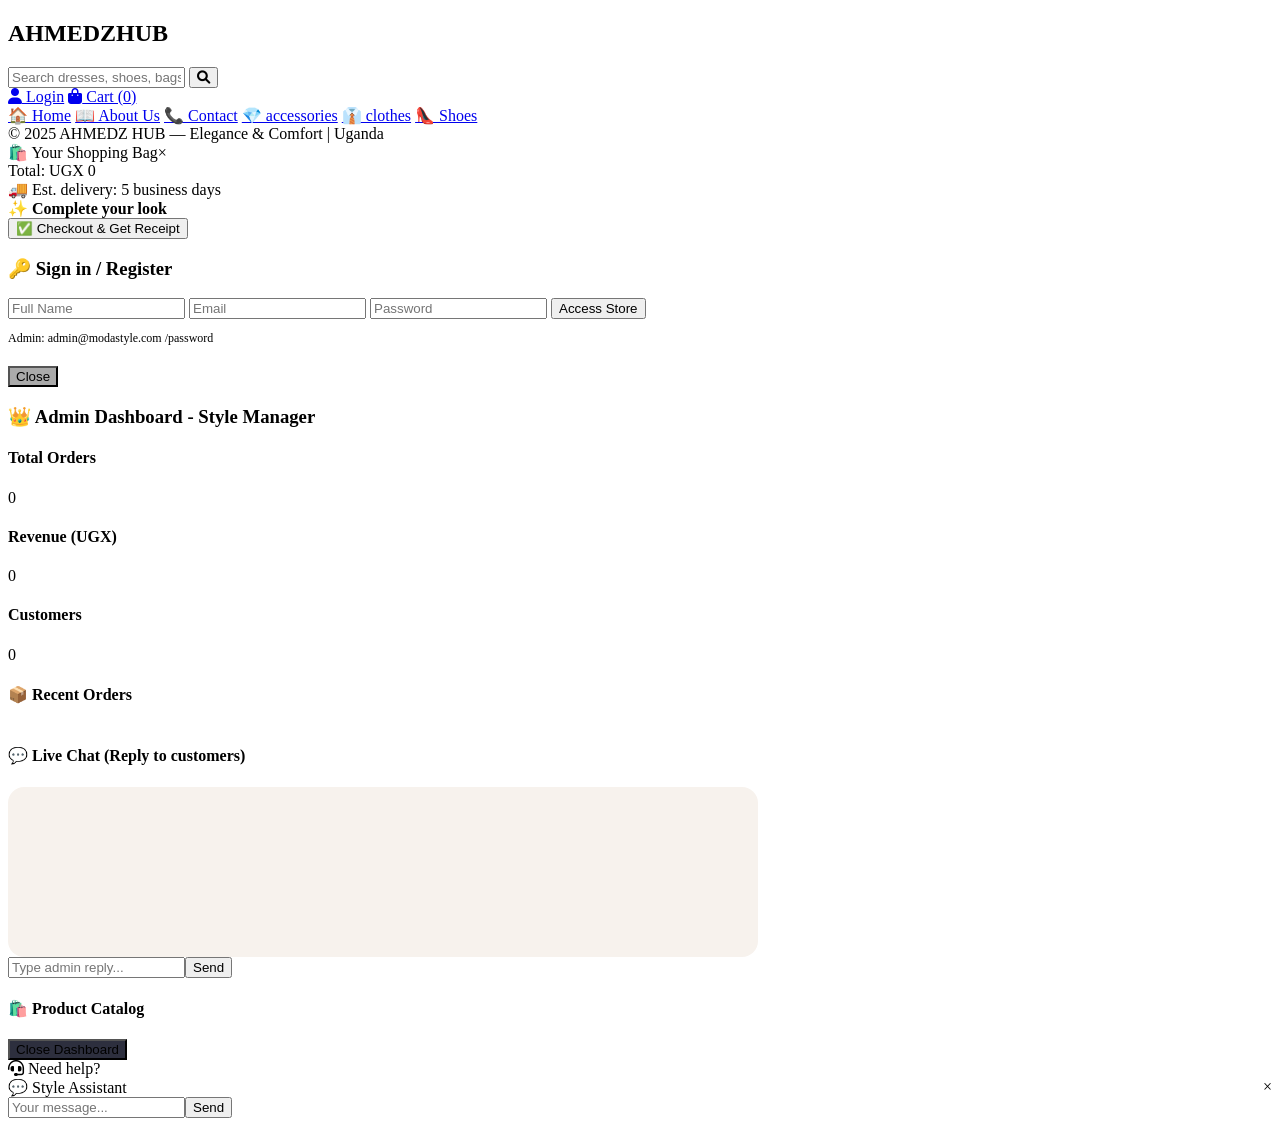
==== index.html @ 2067acc4 "Add files via upload" ====
<!DOCTYPE html>
<html lang="en">
<head>
  <meta charset="UTF-8">
  <meta name="viewport" content="width=device-width, initial-scale=1.0, user-scalable=yes">
  <title>AHMEDZ HUB | Fashion & Lifestyle</title>
  <link rel="stylesheet" href="https://cdnjs.cloudflare.com/ajax/libs/font-awesome/6.0.0-beta3/css/all.min.css">
  <link href="https://fonts.googleapis.com/css2?family=Inter:opsz,wght@14..32,300;400;500;600;700;800&display=swap" rel="stylesheet">
  <link rel="stylesheet" href="style.css">
</head>
<body>


<div class="main-header">
  <div class="logo"><h2>AHMEDZ<span>HUB</span></h2></div>
  <div class="search-bar">
    <input type="text" id="searchInput" placeholder="Search dresses, shoes, bags...">
    <button id="searchBtn"><i class="fas fa-search"></i></button>
  </div>
  <div class="user-actions">
    <a href="#" id="loginBtn"><i class="fas fa-user"></i> <span id="userNameDisplay">Login</span></a>
    <a href="#" id="cartIconBtn"><i class="fas fa-shopping-bag"></i> Cart (<span id="cartCount">0</span>)</a>
  </div>
</div>
<div class="nav-links">
  <a href="#" data-page="home">🏠 Home</a>
  <a href="#" data-page="about">📖 About Us</a>
  <a href="#" data-page="contact">📞 Contact</a>
  <a href="#" data-category="accessories">💎 accessories</a>
  <a href="#" data-category="clothes">👔 clothes</a>
  <a href="#" data-category="shoes">👠 Shoes</a>
  <a href="#" id="adminDashboardLink" style="display:none;">🔐 Admin Panel</a>
</div>

<div id="appContainer" class="container"></div>
<footer>© 2025 AHMEDZ HUB — Elegance & Comfort | Uganda</footer>

<!-- Cart Sidebar -->
<div id="cartSidebar" class="cart-sidebar">
  <div class="cart-header"><span>🛍️ Your Shopping Bag</span><span class="close-cart" id="closeCartBtn">&times;</span></div>
  <div id="cartItemsList"></div>
  <div class="cart-total" id="cartTotal">Total: UGX 0</div>
  <div class="delivery-date" id="deliveryEstimate">🚚 Est. delivery: 5 business days</div>
  <div id="upsellArea"><strong>✨ Complete your look</strong><div id="upsellSuggestions"></div></div>
  <button id="checkoutButton" class="checkout-btn">✅ Checkout & Get Receipt</button>
</div>

<!-- Unified Login Modal -->
<div id="authModal" class="form-modal">
  <div class="form-card">
    <h3>🔑 Sign in / Register</h3>
    <input type="text" id="authName" placeholder="Full Name">
    <input type="email" id="authEmail" placeholder="Email">
    <input type="password" id="authPass" placeholder="Password">
    <button id="submitAuthBtn">Access Store</button>
    <p style="font-size:12px; margin-top:12px;">Admin: admin@modastyle.com /password </p>
    <button id="closeAuthModal" style="background:#aaa; margin-top:8px;">Close</button>
  </div>
</div>

<!-- Admin Dashboard Modal -->
<div id="adminDashboardModal" class="form-modal">
  <div class="form-card" style="width: 750px; max-width:90%; max-height:80vh; overflow-y:auto;">
    <h3>👑 Admin Dashboard - Style Manager</h3>
    <div class="admin-stats">
      <div class="stat-card"><h4>Total Orders</h4><p id="statOrders">0</p></div>
      <div class="stat-card"><h4>Revenue (UGX)</h4><p id="statRevenue">0</p></div>
      <div class="stat-card"><h4>Customers</h4><p id="statUsers">0</p></div>
    </div>
    <div class="admin-section"><h4>📦 Recent Orders</h4><div id="adminOrdersList" style="max-height:200px; overflow:auto;"></div></div>
    <div class="admin-section"><h4>💬 Live Chat (Reply to customers)</h4><div id="adminChatMessages" style="background:#f7f2ed; padding:10px; border-radius:16px; height:150px; overflow:auto;"></div><input type="text" id="adminReplyInput" placeholder="Type admin reply..."><button id="sendAdminReplyBtn">Send</button></div>
    <div class="admin-section"><h4>🛍️ Product Catalog</h4><div id="adminProductList" style="max-height:180px; overflow:auto;"></div></div>
    <button id="closeAdminDashboardBtn" style="background:#2d2f3e;">Close Dashboard</button>
  </div>
</div>

<!-- Chat widget -->
<div id="openChatBtn" class="open-chat"><i class="fas fa-headset"></i> Need help?</div>
<div id="chatWidget" class="chat-widget">
  <div class="chat-header">💬 Style Assistant <span style="float:right;">&times;</span></div>
  <div class="chat-messages" id="chatMessagesDisplay"></div>
  <div class="chat-input"><input type="text" id="chatMsgInput" placeholder="Your message..."><button id="sendChatMsgBtn" class="chat-btn">Send</button></div>
</div>

<script src="script.js"></script>
</body>
</html>
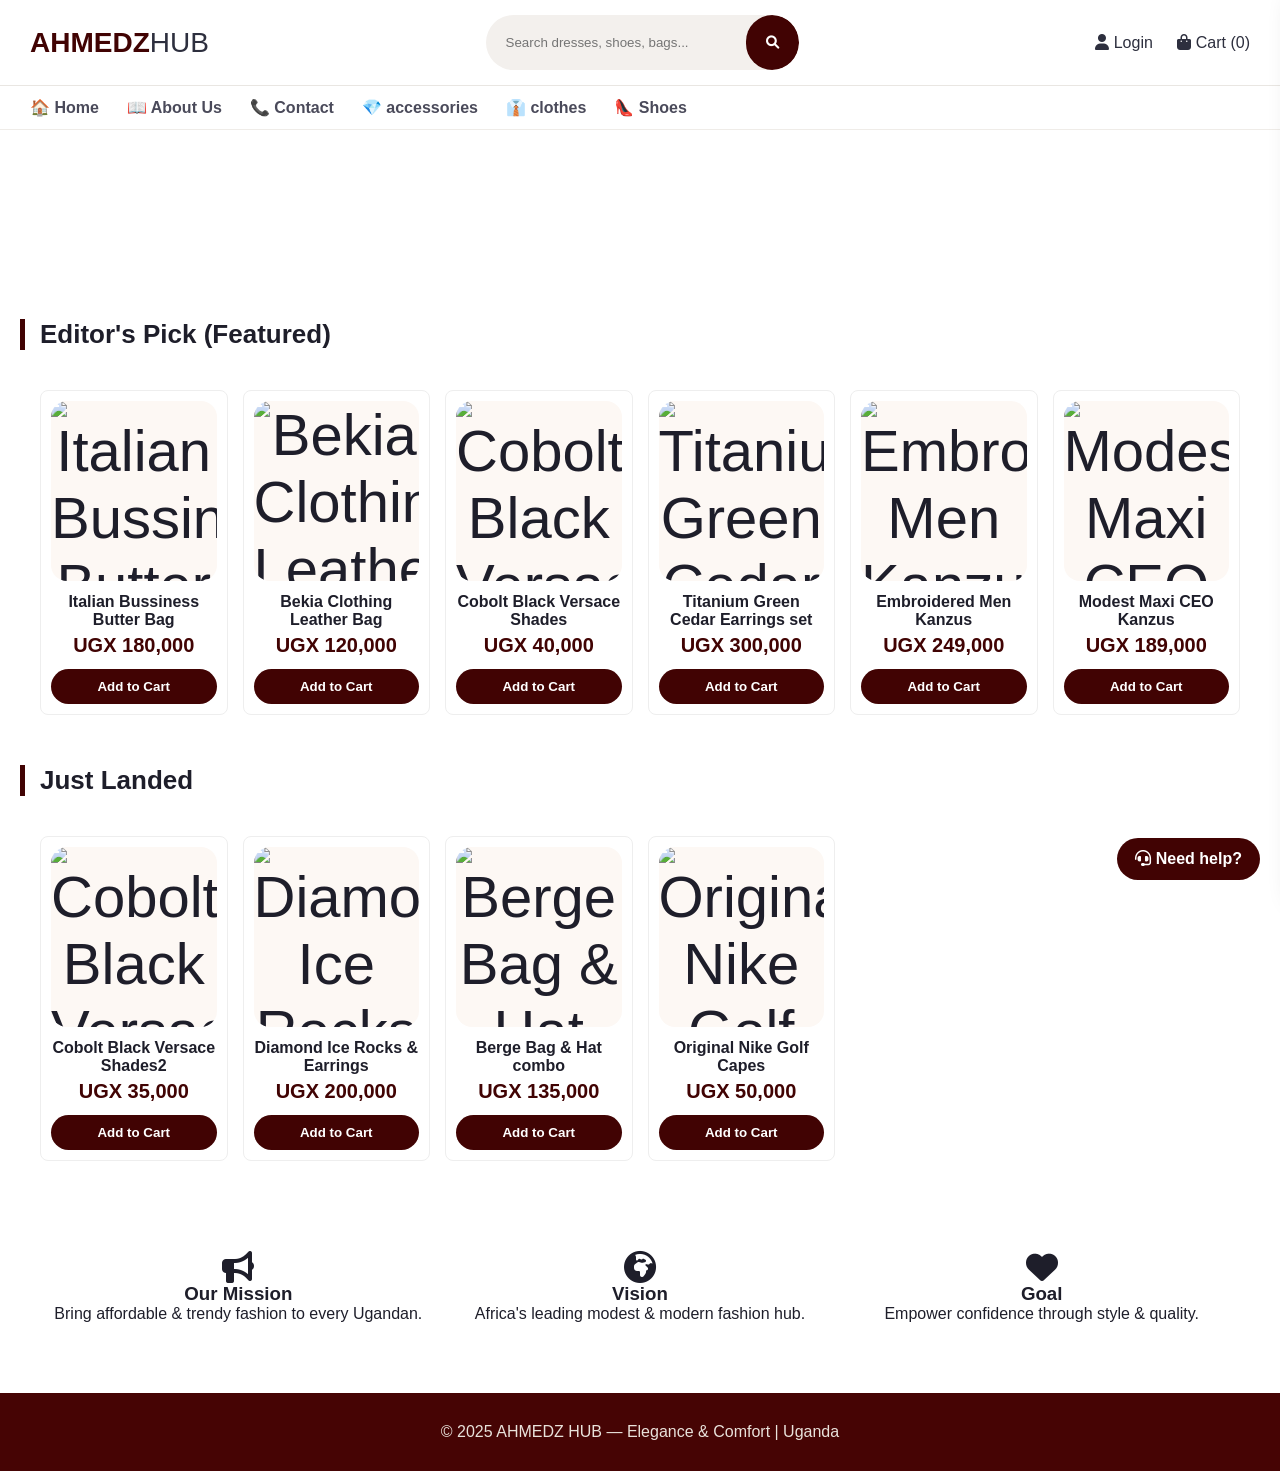
==== commit 18755d0f: "Update index.html" ====
--- a/index.html
+++ b/index.html
@@ -3,6 +3,7 @@
 <html lang="en">
 <head>
   <meta charset="UTF-8">
+  <meta name="google-site-verification" content="dk_jQ2LdFWZVD0xCZ4ioNAYu4bF9a3cjwp3Q49A4dQY" />
   <meta name="viewport" content="width=device-width, initial-scale=1.0, user-scalable=yes">
   <title>AHMEDZ HUB | Fashion & Lifestyle</title>
   <link rel="stylesheet" href="https://cdnjs.cloudflare.com/ajax/libs/font-awesome/6.0.0-beta3/css/all.min.css">
--- a/style.css
+++ b/style.css
@@ -0,0 +1,234 @@
+
+* {
+  margin: 0;
+  padding: 0;
+  box-sizing: border-box;
+  font-family: 'Inter', sans-serif;
+}
+body {
+  background-image: url("images/accessories/Bags/IMG_4950.JPG");
+  background-size:cover;
+  background-position: cover;
+  background-repeat:no-repeat;
+  background-attachment:scroll;
+  color: #1e1e2a;
+}
+.main-header {
+  background: white;
+  padding: 15px 30px;
+  display: flex;
+  flex-wrap: wrap;
+  align-items: center;
+  justify-content: space-between;
+  border-bottom: 1px solid #e9e6e2;
+}
+.logo h2 { color: #410303; font-weight: 800; font-size: 28px; }
+.logo span { color: #2d2f3e; font-weight: 500; }
+.search-bar {
+  display: flex;
+  background: #f3f0ed;
+  border-radius: 40px;
+  overflow: hidden;
+}
+.search-bar input { padding: 12px 20px; width: 260px; border: none; outline: none; background: transparent; }
+.search-bar button { background: #410303; border: none; padding: 0 20px; color: white; cursor: pointer; }
+.user-actions a {
+  margin-left: 20px;
+  text-decoration: none;
+  color: #2d2f3e;
+  font-weight: 500;
+  cursor: pointer;
+}
+.nav-links {
+  background: white;
+  padding: 12px 30px;
+  display: flex;
+  gap: 28px;
+  border-bottom: 1px solid #efece8;
+  flex-wrap: wrap;
+  overflow-x: auto;
+}
+.nav-links a {
+  text-decoration: none;
+  color: #4a4a5a;
+  font-weight: 600;
+  cursor: pointer;
+  transition: 0.2s;
+}
+.nav-links a:hover { color: #410303; }
+.container { max-width: 1400px; margin: 20px auto; padding: 0 20px; }
+
+.deal-banner {
+  background: linear-gradient(135deg, #410303, );
+  color: white;
+  padding: 24px;
+  border-radius: 28px;
+  text-align: center;
+  margin-bottom: 35px;
+}
+.section-title {
+  font-size: 26px;
+  margin: 30px 0 20px;
+  border-left: 5px solid #410303;
+  padding-left: 15px;
+  font-weight: 700;
+}
+/* Grid layout - 4 products per row on desktop */
+.product-grid {
+  display: grid;
+  grid-template-columns: repeat(auto-fill, minmax(160px, 1fr)); /* ← smaller cards */
+  gap: 15px;
+  padding: 20px;
+}
+
+.product-card {
+  background: #fff;
+  border: 1px solid #eee;
+  border-radius: 8px;
+  padding: 10px;
+  text-align: center;
+}
+
+.product-img {
+  width: 100%;
+  height:180px;  
+  overflow: hidden;
+  border-radius: 8px;
+  margin-bottom: 10px;
+}
+
+.product-img img {
+  width: 100%;
+  height: 100%;
+  object-fit: cover; 
+}
+.product-card:hover { transform: translateY(-6px); box-shadow: 0 20px 25px -12px rgba(0,0,0,0.15); }
+.product-img {
+  background: #fdf8f4;
+  height: 180px;
+  display: flex;
+  align-items: center;
+  justify-content: center;
+  font-size: 58px;
+  border-radius: 16px;
+}
+.product-title { font-weight: 700; margin: 12px 0 5px; font-size: 1rem; }
+.price { color: #410303; font-weight: 800; font-size: 20px; }
+.old-price { text-decoration: line-through; font-size: 13px; color: #999; margin-left: 8px; }
+.size-badge { font-size: 11px; background: #f0eae4;min-height: 35px; display: inline-block; padding: 4px 10px; border-radius: 20px; margin-top: 6px; }
+.btn-add {
+  background: #410303;
+  border: none;
+  color: white;
+  padding: 10px;
+  border-radius: 40px;
+  width: 100%;
+  margin-top: 12px;
+  font-weight: 600;
+  cursor: pointer;
+}
+.filter-bar {
+  display: flex;
+  gap: 12px;
+  margin-bottom: 25px;
+  flex-wrap: wrap;
+}
+.filter-btn {
+  background: white;
+  border: 1px solid #ddd;
+  padding: 8px 20px;
+  border-radius: 40px;
+  cursor: pointer;
+}
+.filter-btn.active { background: #410303; color: white; }
+.mv-grid {
+  display: flex;
+  gap: 25px;
+  background: white;
+  padding: 30px;
+  border-radius: 28px;
+  margin: 40px 0;
+  flex-wrap: wrap;
+}
+.mv-card { flex: 1; text-align: center; }
+.cart-sidebar {
+  position: fixed;
+  right: -420px;
+  top: 0;
+  width: 400px;
+  height: 100vh;
+  background: white;
+  box-shadow: -5px 0 25px rgba(0,0,0,0.2);
+  z-index: 1000;
+  transition: 0.3s;
+  padding: 20px;
+  overflow-y: auto;
+}
+.cart-sidebar.open { right: 0; }
+.cart-header { display: flex; justify-content: space-between; border-bottom: 2px solid #f0eae4; padding-bottom: 12px; }
+.cart-item { display: flex; justify-content: space-between; margin: 15px 0; border-bottom: 1px solid #eee7e1; padding-bottom: 10px; }
+.cart-total { margin: 20px 0; font-size: 22px; font-weight: 800; }
+.delivery-date { background: #fff0e6; padding: 12px; border-radius: 16px; margin: 15px 0; }
+.checkout-btn { background: #2c6e2f; width: 100%; padding: 14px; border: none; color: white; font-weight: bold; border-radius: 40px; margin-top: 10px; cursor: pointer; }
+.close-cart { cursor: pointer; font-size: 26px; }
+.pagination { display: flex; justify-content: center; margin: 40px 0; gap: 12px; }
+.page-btn { padding: 8px 16px; background: white; border: 1px solid #ddd; cursor: pointer; border-radius: 30px; }
+.form-modal {
+  display: none;
+  position: fixed;
+  top: 0; left: 0;
+  width: 100%; height: 100%;
+  background: rgba(0,0,0,0.5);
+  justify-content: center;
+  align-items: center;
+  z-index: 1200;
+}
+.form-card {
+  background: white;
+  width: 420px;
+  padding: 32px;
+  border-radius: 32px;
+}
+input, select, textarea { width: 100%; padding: 12px; margin: 8px 0; border: 1px solid #ddd; border-radius: 28px; }
+button { background: #c4452c; border: none; padding: 12px; border-radius: 40px; font-weight: bold; cursor: pointer; color: white; }
+.payment-options { margin: 15px 0; }
+.payment-option { display: block; padding: 10px; margin: 5px 0; background: #f5f5f5; border-radius: 12px; cursor: pointer; }
+.payment-option input { width: auto; margin-right: 10px; }
+.payment-details { margin-top: 15px; padding: 15px; background: #faf9f8; border-radius: 16px; }
+.admin-stats { display: grid; grid-template-columns: repeat(auto-fit, minmax(180px,1fr)); gap: 20px; margin-bottom: 30px; }
+.stat-card { background: linear-gradient(135deg, #410303, #410303); color: white; padding: 18px; border-radius: 20px; text-align: center; }
+.admin-section { margin-bottom: 30px; border: 1px solid #e9e2db; border-radius: 20px; padding: 20px; }
+.chat-widget {
+  position: fixed;
+  bottom: 20px;
+  right: 20px;
+  width: 300px;
+  background: white;
+  border-radius: 20px;
+  box-shadow: 0 8px 25px rgba(0,0,0,0.2);
+  z-index: 1050;
+  display: none;
+  flex-direction: column;
+}
+.chat-header { background: #410303; padding: 10px; border-radius: 20px 20px 0 0; color: white; cursor: pointer; }
+.chat-messages { height: 200px; overflow-y: auto; padding: 10px; background: #fefaf7; }
+.chat-input { display: flex; border-top: 1px solid #e2dbd4; }
+.chat-input input { flex: 1; border: none; padding: 10px; border-radius: 0; }
+.chat-btn { background: #410303; padding: 8px 16px; border-radius: 0; }
+.open-chat {
+  background: #410303;
+  border-radius: 50px;
+  padding: 12px 18px;
+  position: fixed;
+  bottom: 20px;
+  right: 20px;
+  z-index: 1040;
+  cursor: pointer;
+  color: white;
+  font-weight: bold;
+}
+footer { background: #460404; color: #e9e2db; text-align: center; padding: 30px; margin-top: 40px; }
+.size-select { font-size: 12px; margin-top: 8px; display: flex; gap: 6px; flex-wrap: wrap; }
+.size-option { background: #f0eae4; padding: 4px 10px; border-radius: 20px; cursor: pointer; font-size: 11px; }
+.size-option.selected { background: #410303;color: white; }
+@media (max-width:700px) { .cart-sidebar { width: 100%; right: -100%;} }
